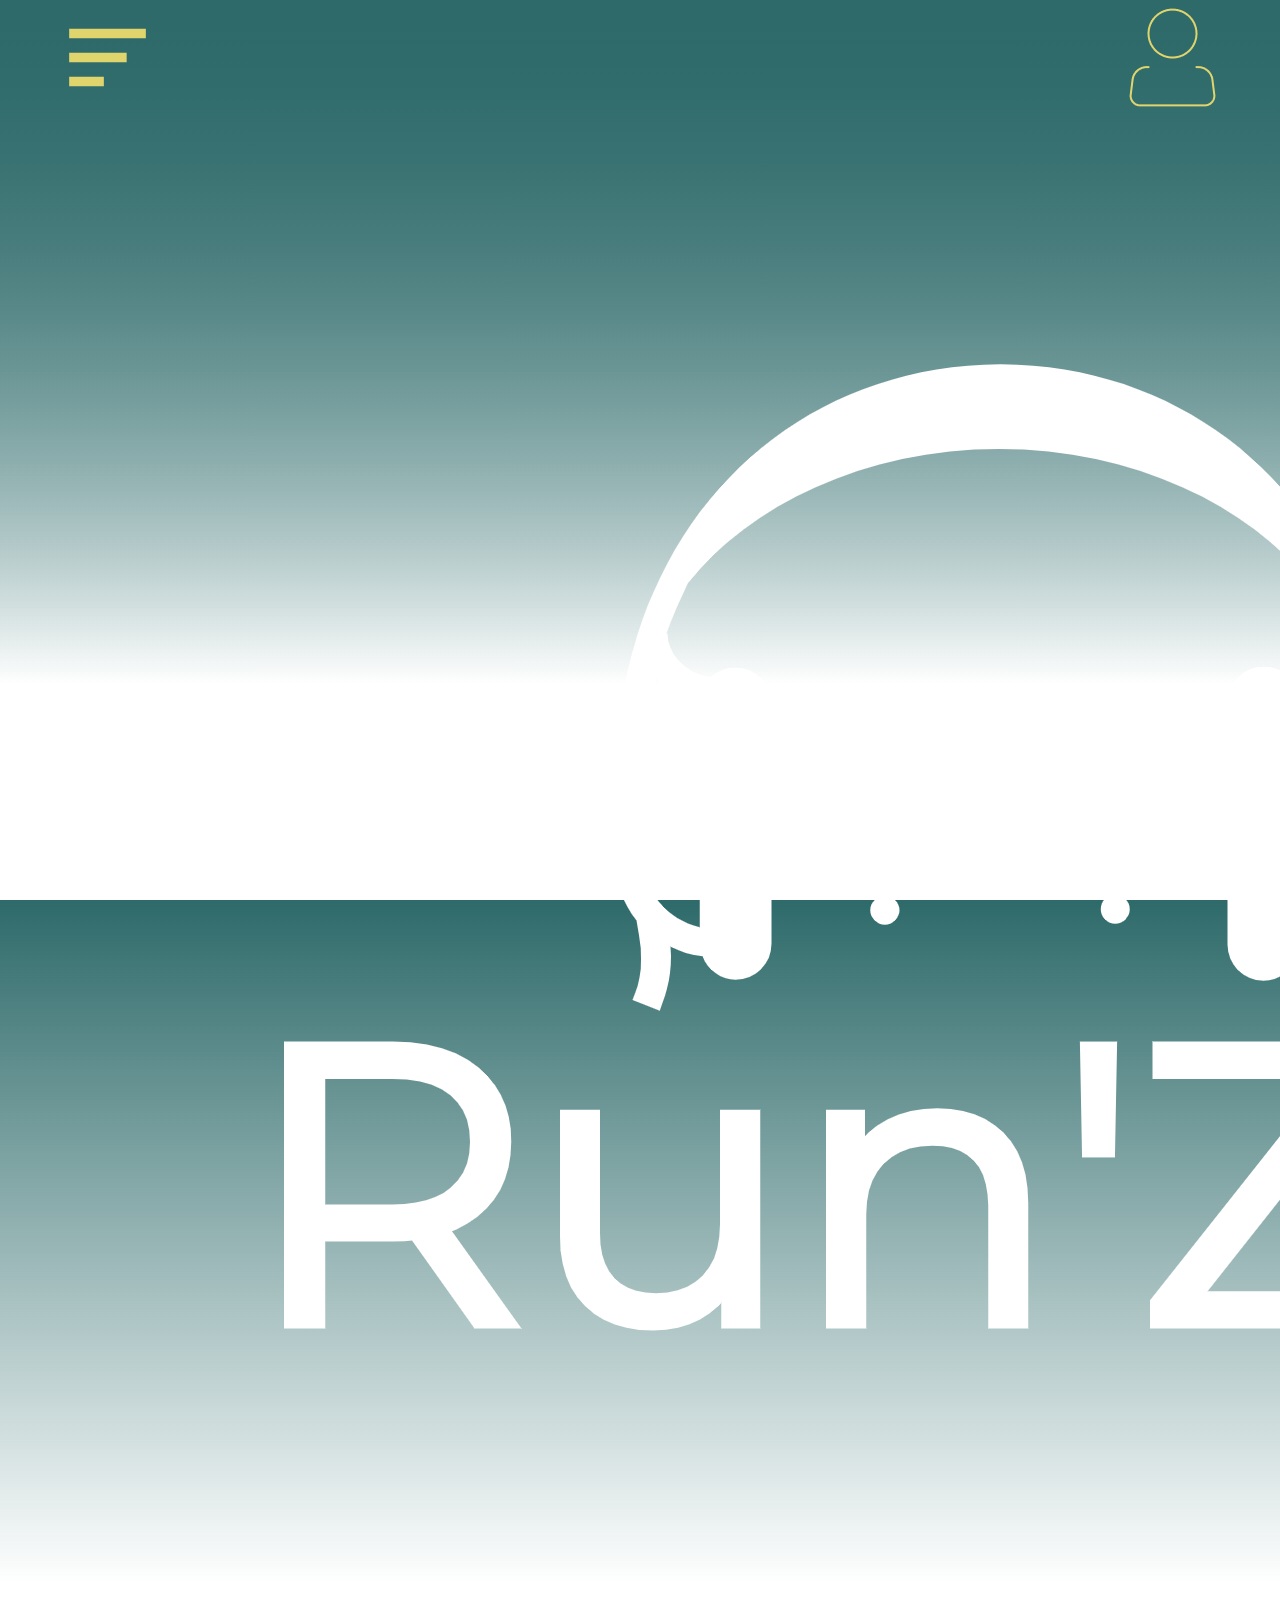
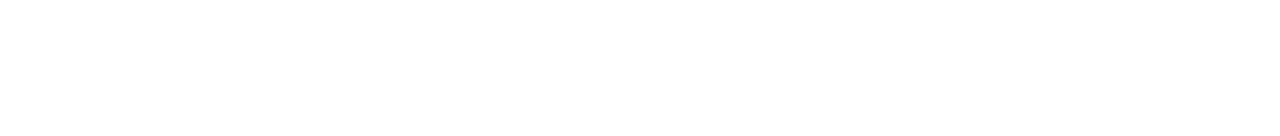
==== Accueil.html @ 227340c3 "maj1.1" ====
<!DOCTYPE html>
<html lang="fr">
<head>
    <meta charset="UTF-8">
    <meta http-equiv="X-UA-Compatible" content="IE=edge">
    <meta name="viewport" content="width=device-width, initial-scale=1.0">
    <title>Run'Zik</title>
    <link rel="stylesheet" href="stylehome.css">
</head>
<body>
    <header>
        <div class="menu"><img src="img/menu.svg" alt=""></div>
        <div class="login"><img src="img/profil.png" alt=""></div>
    </header>

    <main>
        <section class="section1">
            <article class="logo"><img src="img/LogoRun'Zik.png" alt=""></article>
            <article class="subtitle"></article>
        </section>
    </main>

</body>
</html>
---- stylehome.css ----
body, html {
    margin: 0;
    padding: 0;
    background: rgb(46,106,106);
    background: -moz-linear-gradient(180deg, rgba(46,106,106,1) 0%, rgba(9,23,23,0) 76%);
    background: -webkit-linear-gradient(180deg, rgba(46,106,106,1) 0%, rgba(9,23,23,0) 76%);
    background: linear-gradient(180deg, rgba(46,106,106,1) 0%, rgba(9,23,23,0) 76%);
    filter: progid:DXImageTransform.Microsoft.gradient(startColorstr="#2e6a6a",endColorstr="#091717",GradientType=1);
    height: 100%;
}

header {
    display: flex;
    justify-content: space-between;
    flex-direction: row;
    margin-left:50px ;
    margin-right:50px ;
}

.section1 {
    display: flex;
}

.logo {
    
}
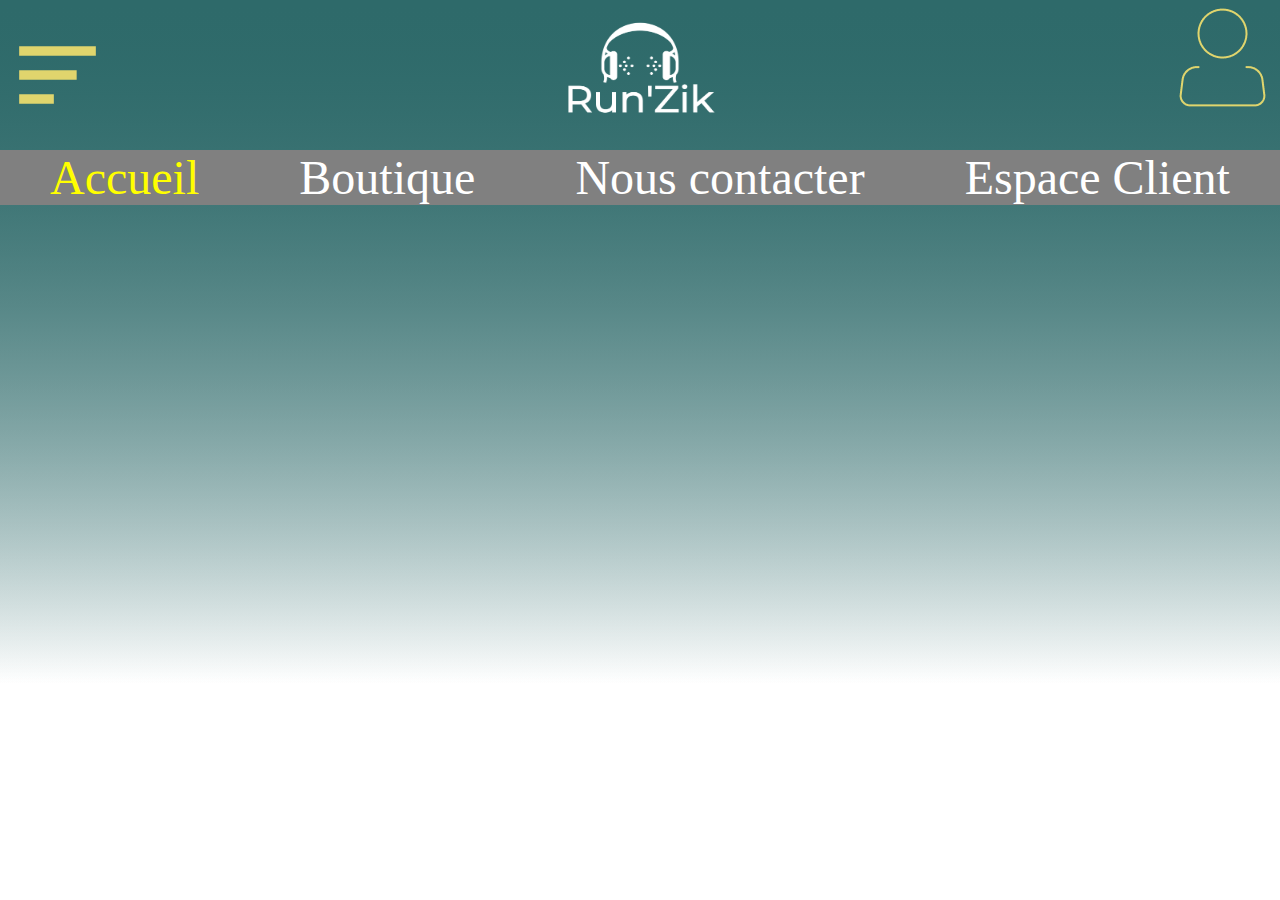
==== commit 91871581: "maj1.1" ====
--- a/Accueil.html
+++ b/Accueil.html
@@ -8,17 +8,17 @@
     <link rel="stylesheet" href="stylehome.css">
 </head>
 <body>
-    <header>
-        <div class="menu"><img src="img/menu.svg" alt=""></div>
+    <header class="header">
+        <img src="img/menu.svg" class="onglet" alt="menu">
+        <img class="logo" src="img/LogoRun'Zik.png" alt="LogoRun'Zik">
         <div class="login"><img src="img/profil.png" alt=""></div>
     </header>
-
-    <main>
-        <section class="section1">
-            <article class="logo"><img src="img/LogoRun'Zik.png" alt=""></article>
-            <article class="subtitle"></article>
-        </section>
-    </main>
+    <div class="menu">
+        <a href="Accueil.html" title="Home" class="lien3">Accueil</a>
+        <a href="*" title="Home" class="lien1">Boutique</a>
+        <a href="Nouscontacter.html" title="Home" class="lien1">Nous contacter</a>
+        <a href="*" title="Home" class="lien1">Espace Client</a>
+    </div>
 
 </body>
 </html>--- a/stylehome.css
+++ b/stylehome.css
@@ -1,6 +1,7 @@
-body, html {
-    margin: 0;
-    padding: 0;
+/* Fond du site */
+html,body{
+    margin: 0%;
+    padding: 0%;
     background: rgb(46,106,106);
     background: -moz-linear-gradient(180deg, rgba(46,106,106,1) 0%, rgba(9,23,23,0) 76%);
     background: -webkit-linear-gradient(180deg, rgba(46,106,106,1) 0%, rgba(9,23,23,0) 76%);
@@ -8,19 +9,42 @@
     filter: progid:DXImageTransform.Microsoft.gradient(startColorstr="#2e6a6a",endColorstr="#091717",GradientType=1);
     height: 100%;
 }
-
-header {
+/*dans le header*/
+.header{
     display: flex;
     justify-content: space-between;
-    flex-direction: row;
-    margin-left:50px ;
-    margin-right:50px ;
+}
+.logo{
+    display: flex;
+    width: 200px;
+    height: 150px;
+}
+/*--------------fin----------------------------*/
+/*---------------- Menu ( lien ) --------------------*/
+.menu{
+    display: flex;
+    text-align: center;
+    justify-content: space-around;
+    background-color: grey;
+}
+.onglet{
+    display: flex;
+    text-align: center;
+    justify-content: space-around;
+}
+.lien1{
+    text-decoration: none;
+    font-size:3em;
+    color: white;
+}
+.lien3{
+    text-decoration: none;
+    font-size: 3em;
+    color: yellow;
 }
 
-.section1 {
-    display: flex;
+a:hover{
+    background-color: black;
+    color: white;
 }
-
-.logo {
-    
-}+/*------------fin-----------*/
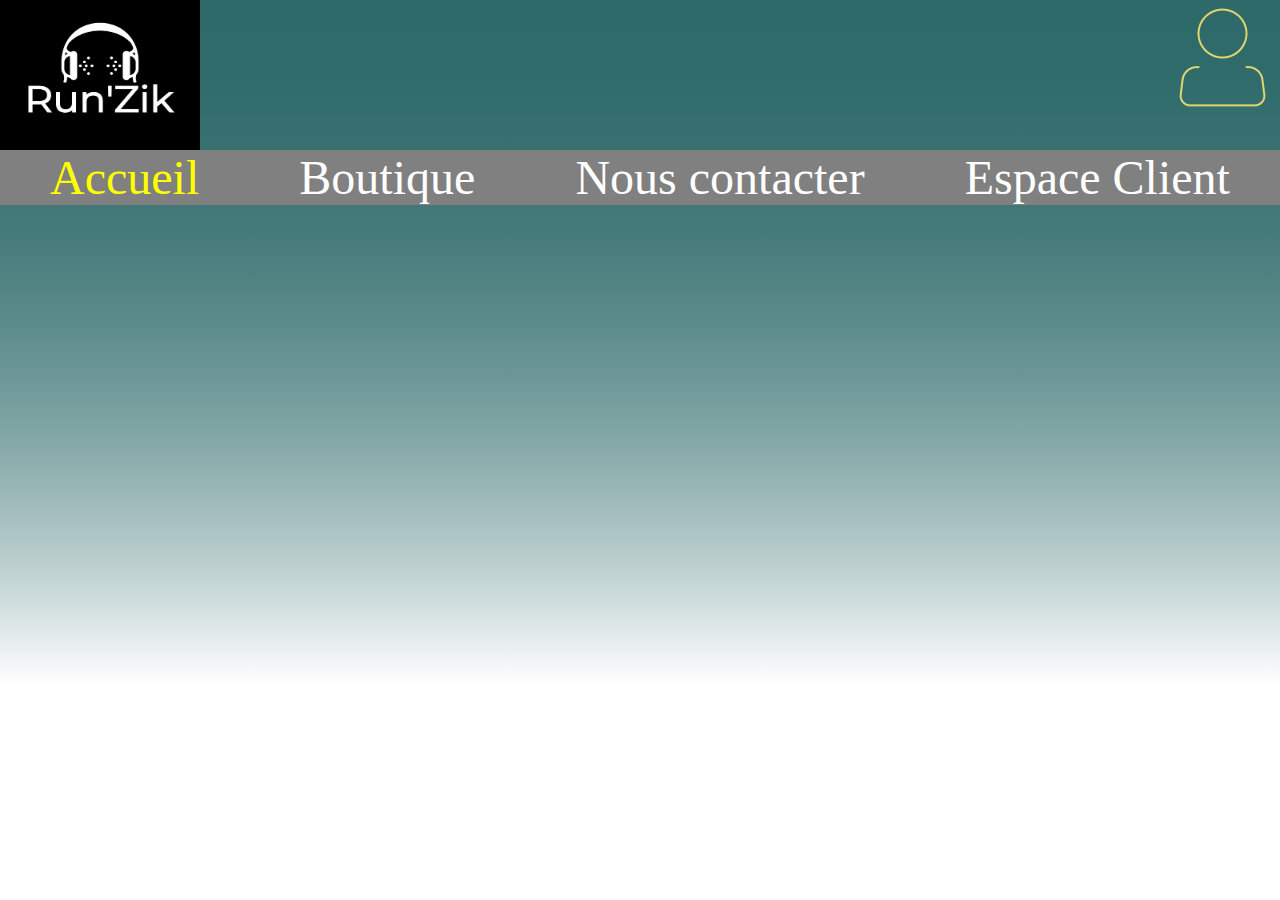
==== commit 8923eb7b: "escapeclient" ====
--- a/Accueil.html
+++ b/Accueil.html
@@ -9,9 +9,9 @@
 </head>
 <body>
     <header class="header">
-        <img src="img/menu.svg" class="onglet" alt="menu">
+        <a href=""<img src="img/menu.svg" class="onglet" alt="menu">
         <img class="logo" src="img/LogoRun'Zik.png" alt="LogoRun'Zik">
-        <div class="login"><img src="img/profil.png" alt=""></div>
+        <a href=""<div class="login"><img src="img/profil.png" alt=""></a></div>
     </header>
     <div class="menu">
         <a href="Accueil.html" title="Home" class="lien3">Accueil</a>
--- a/stylehome.css
+++ b/stylehome.css
@@ -42,7 +42,8 @@
     font-size: 3em;
     color: yellow;
 }
-
+/*-------------fin------------*/
+/*---------souris--------*/
 a:hover{
     background-color: black;
     color: white;
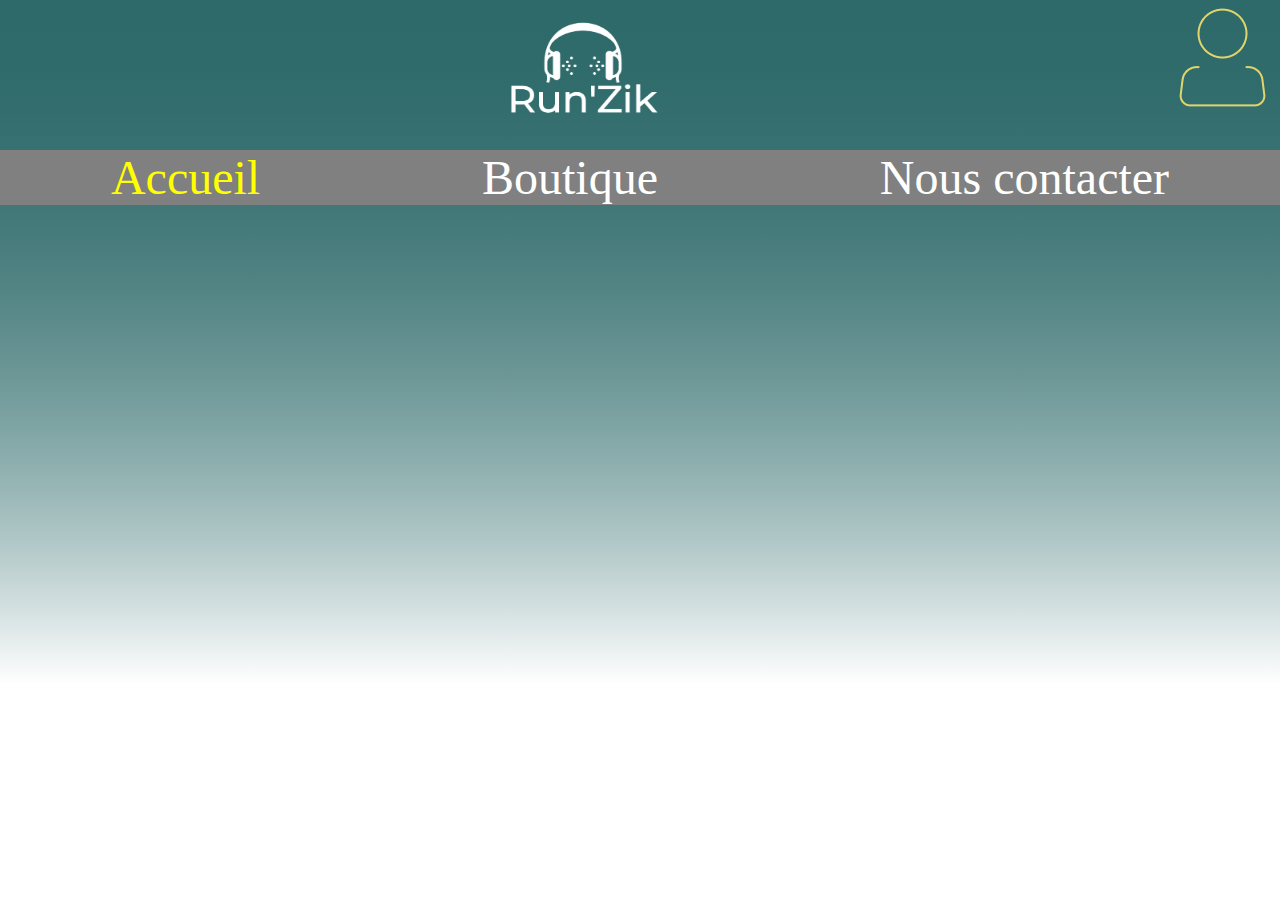
==== commit 6842ef0b: "maj1.3" ====
--- a/Accueil.html
+++ b/Accueil.html
@@ -4,20 +4,20 @@
     <meta charset="UTF-8">
     <meta http-equiv="X-UA-Compatible" content="IE=edge">
     <meta name="viewport" content="width=device-width, initial-scale=1.0">
-    <title>Run'Zik</title>
     <link rel="stylesheet" href="stylehome.css">
+    <link rel="icon" href="img/Run'Zik-logo-black.png"
+    
 </head>
 <body>
     <header class="header">
-        <a href=""<img src="img/menu.svg" class="onglet" alt="menu">
+        <a href=""<img src="img/menu image.jpg" class="onglet" alt="menu"></a>
         <img class="logo" src="img/LogoRun'Zik.png" alt="LogoRun'Zik">
-        <a href=""<div class="login"><img src="img/profil.png" alt=""></a></div>
+        <a href="Espace-Client.html"<div class="login"><img src="img/profil.png" alt=""></a></div>
     </header>
     <div class="menu">
         <a href="Accueil.html" title="Home" class="lien3">Accueil</a>
         <a href="*" title="Home" class="lien1">Boutique</a>
         <a href="Nouscontacter.html" title="Home" class="lien1">Nous contacter</a>
-        <a href="*" title="Home" class="lien1">Espace Client</a>
     </div>
 
 </body>
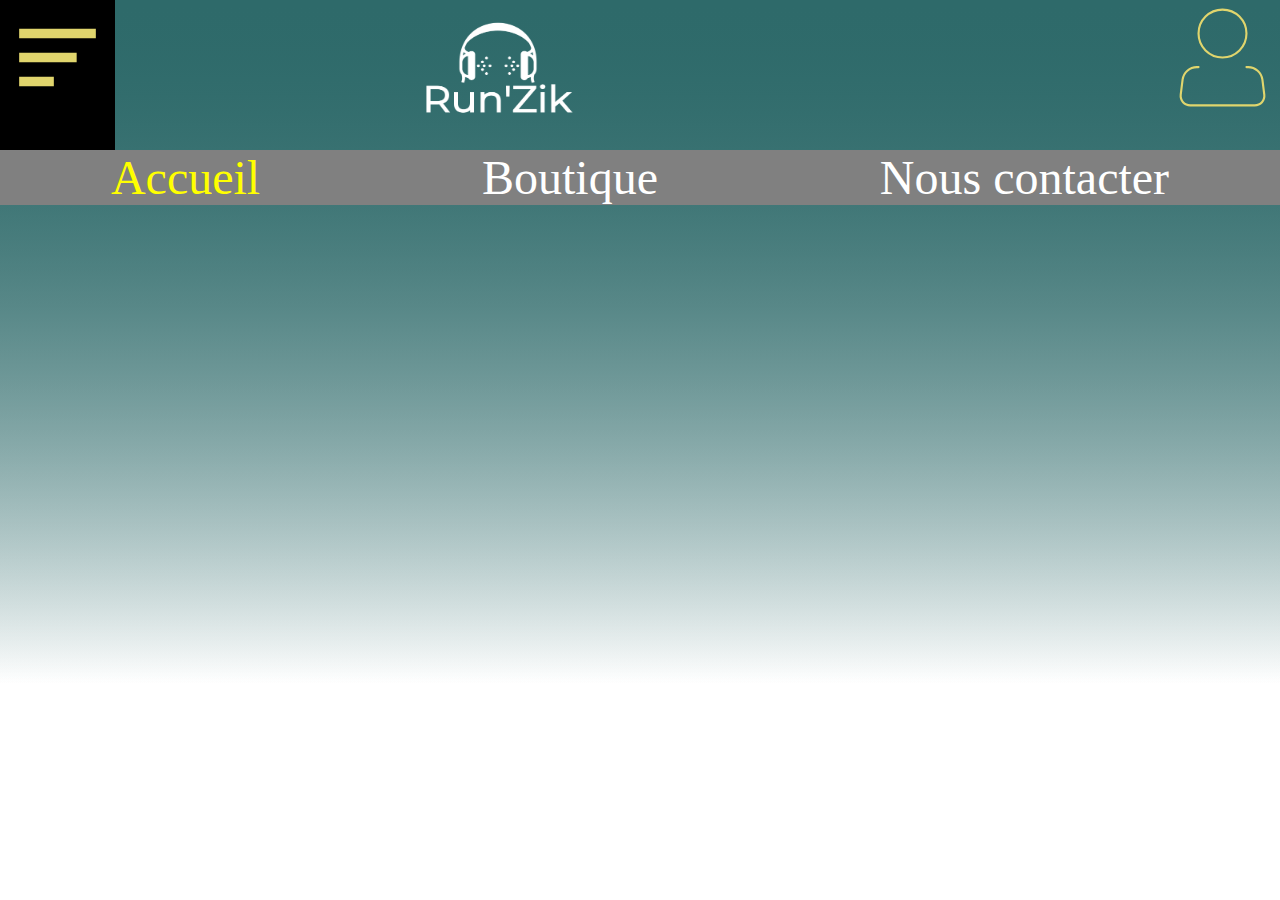
==== commit 468b5258: "maj1.5" ====
--- a/Accueil.html
+++ b/Accueil.html
@@ -5,18 +5,18 @@
     <meta http-equiv="X-UA-Compatible" content="IE=edge">
     <meta name="viewport" content="width=device-width, initial-scale=1.0">
     <link rel="stylesheet" href="stylehome.css">
-    <link rel="icon" href="img/Run'Zik-logo-black.png"
+    <link rel="icon" href="img/Run'Zik-logo-black.png">
     
 </head>
 <body>
     <header class="header">
-        <a href=""<img src="img/menu image.jpg" class="onglet" alt="menu"></a>
+        <a href=""><img src="img/menu.svg" class="onglet" alt="menu"></a>
         <img class="logo" src="img/LogoRun'Zik.png" alt="LogoRun'Zik">
-        <a href="Espace-Client.html"<div class="login"><img src="img/profil.png" alt=""></a></div>
+        <a href="Espace-Client.html"><div class="login"><img  class="login-img"src="img/profil.svg" alt=""></a></div>
     </header>
     <div class="menu">
         <a href="Accueil.html" title="Home" class="lien3">Accueil</a>
-        <a href="*" title="Home" class="lien1">Boutique</a>
+        <a href="produit.html" title="Home" class="lien1">Boutique</a>
         <a href="Nouscontacter.html" title="Home" class="lien1">Nous contacter</a>
     </div>
 
--- a/stylehome.css
+++ b/stylehome.css
@@ -42,6 +42,12 @@
     font-size: 3em;
     color: yellow;
 }
+/*-----login------*/
+.login-img{
+    width: 115px;
+    height: 115px;
+}
+
 /*-------------fin------------*/
 /*---------souris--------*/
 a:hover{
